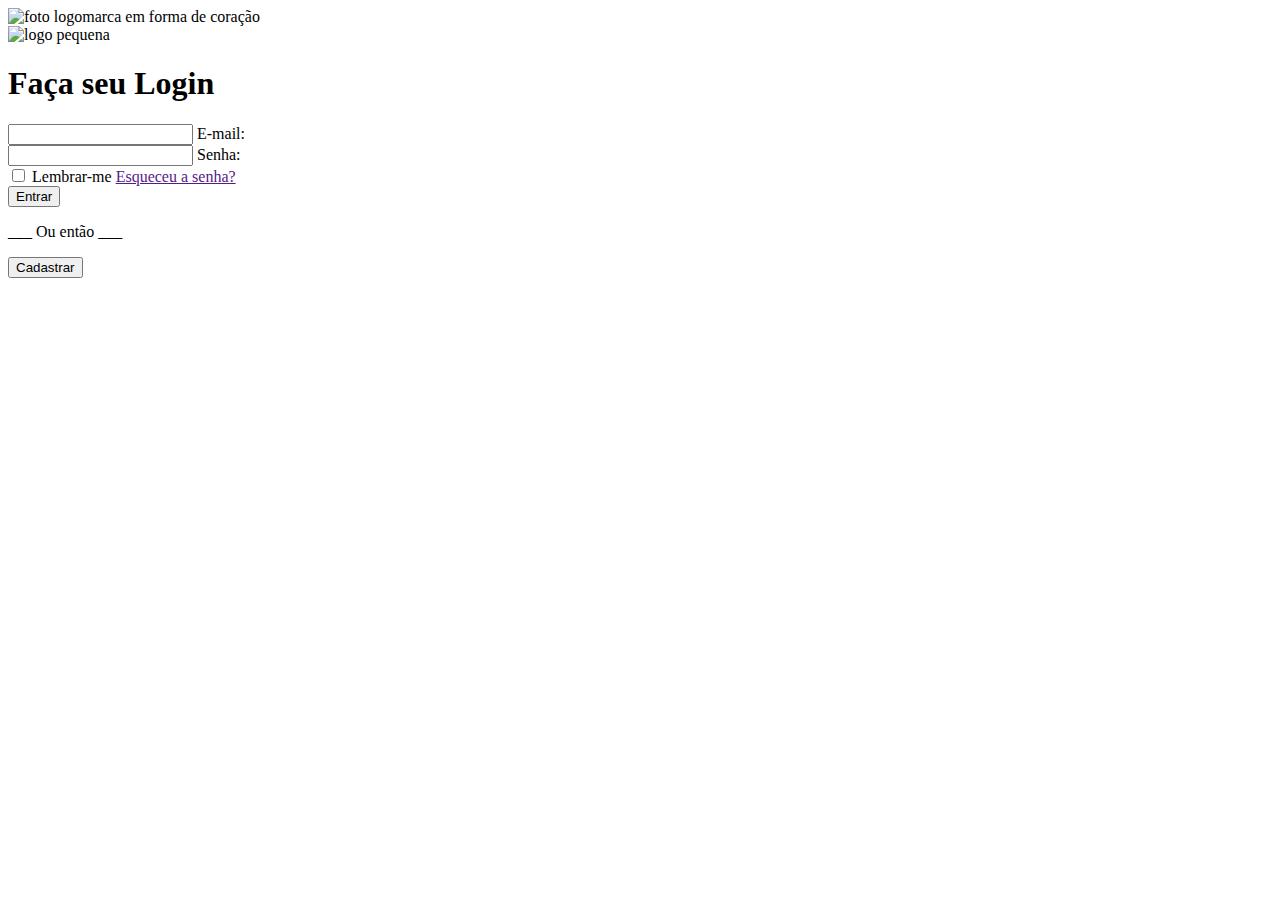
==== index.html @ 3166c552 "Correção para se adaptar ao vercel, cadastro professor falta botão" ====
<!DOCTYPE html>
<html lang="en">
  <head>
    <meta charset="UTF-8" />
    <meta name="viewport" content="width=device-width, initial-scale=1.0" />
    <link rel="stylesheet" href="../emocionometro/CSS/index.css" />
    <link rel="stylesheet" href="https://fonts.googleapis.com/css2?family=Nunito+Sans:opsz,wght@6..12,200;6..12,400&family=Nunito:wght@300&family=Poppins:wght@100&family=Roboto:wght@100&display=swap" rel="stylesheet" />
    <title>LOGIN</title>
  </head>
  <body>
    <div class="principalLogin">
      <div class="esquerdaLogin">
        <div class="imagem">
          <img src="../emocionometro/IMG/fotologin.png" alt="foto logomarca em forma de coração" />
        </div>
      </div>

      <div class="direitaLogin">
        <div class="loginTodo">
          <div class="logopequena">
            <img src="../emocionometro/IMG/logopequeno.png" alt="logo pequena" />
          </div>

          <div class="campos">
            <h1>Faça seu Login</h1>
            <form id="meuFormulario" action="">
                <div class="textBox">
                    <input
                        type="email"
                        placeholder=" "
                        name="email"
                        id="email"
                        required
                    />
                    <label for="email">E-mail:</label>
                </div>
        
                <div class="textBox">
                    <input
                        type="password"
                        placeholder=" "
                        name="senha"
                        id="senha"
                        required
                    />
                    <label for="senha">Senha:</label>
                    
                </div>
            </form>
        </div>
        

        <div class="campoOutros">
          <div class="lembrarText">
              <input type="checkbox" name="lembrar" id="lembrar" />
              <label for="lembrar">Lembrar-me</label>
              <a href="" class="esqueceuSenha">Esqueceu a senha?</a>
          </div>
      </div>
      
            <div class="submit-button">
              <button id="redirecionarBotao" type="submit" class="entrar">Entrar</button>
            </div>

            <div class="textAbaixo">
              <p> ___ Ou então ___ </p>

            </div>

            <div class="cadastro">
              <button type="submit" class="cadastrar">Cadastrar</button>
            </div>
          </div>
        </div>
      </div>

      <script src="../emocionometro/SCRIPT/index.js"></script>
  </body>
  
</html>
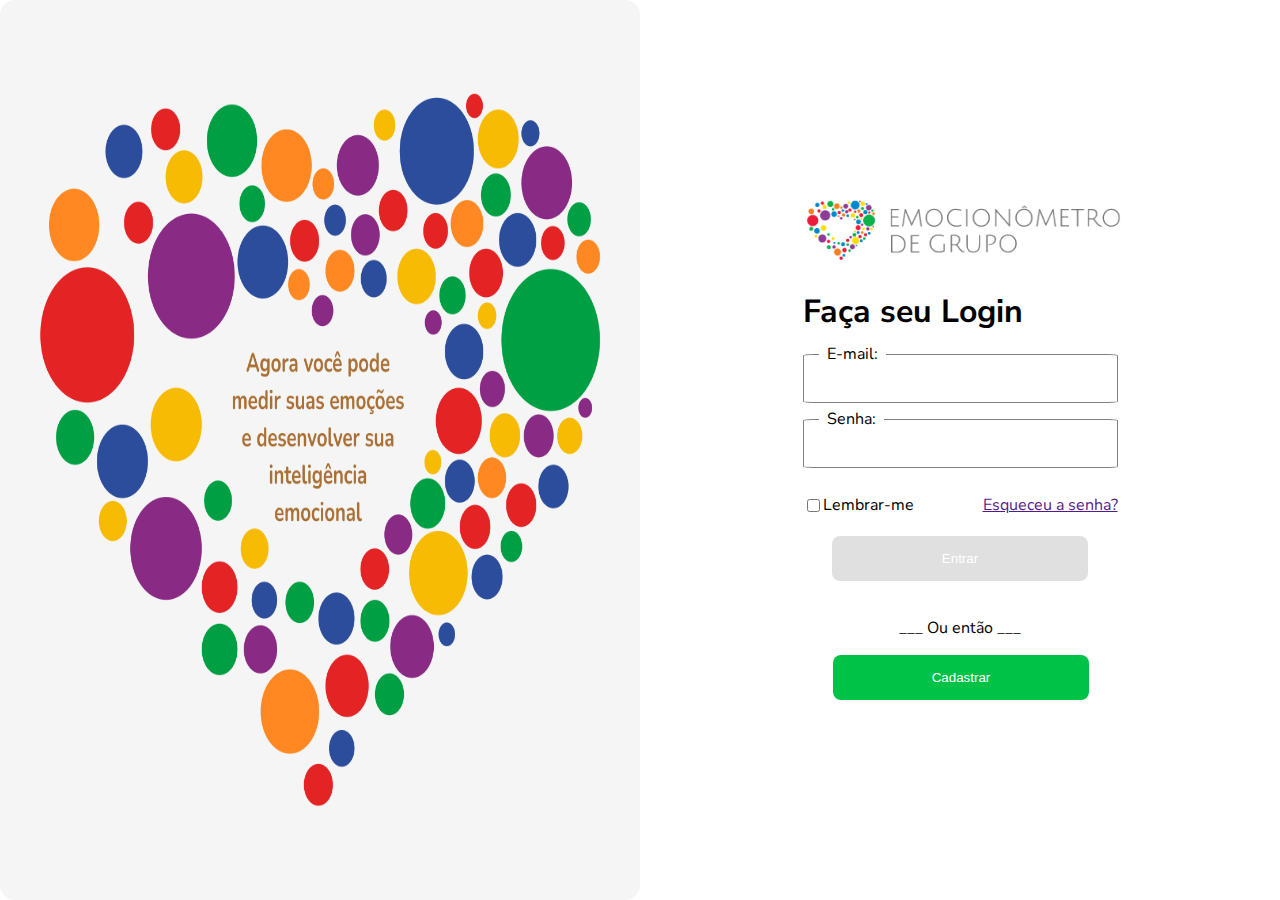
==== commit fa9b79a3: "Alteracao de pastas" ====
--- a/index.html
+++ b/index.html
@@ -3,7 +3,7 @@
   <head>
     <meta charset="UTF-8" />
     <meta name="viewport" content="width=device-width, initial-scale=1.0" />
-    <link rel="stylesheet" href="../emocionometro/CSS/index.css" />
+    <link rel="stylesheet" href="./CSS/index.css" />
     <link rel="stylesheet" href="https://fonts.googleapis.com/css2?family=Nunito+Sans:opsz,wght@6..12,200;6..12,400&family=Nunito:wght@300&family=Poppins:wght@100&family=Roboto:wght@100&display=swap" rel="stylesheet" />
     <title>LOGIN</title>
   </head>
@@ -11,14 +11,14 @@
     <div class="principalLogin">
       <div class="esquerdaLogin">
         <div class="imagem">
-          <img src="../emocionometro/IMG/fotologin.png" alt="foto logomarca em forma de coração" />
+          <img src="./IMG/fotologin.png" alt="foto logomarca em forma de coração" />
         </div>
       </div>
 
       <div class="direitaLogin">
         <div class="loginTodo">
           <div class="logopequena">
-            <img src="../emocionometro/IMG/logopequeno.png" alt="logo pequena" />
+            <img src="./IMG/logopequeno.png" alt="logo pequena" />
           </div>
 
           <div class="campos">
@@ -74,7 +74,7 @@
         </div>
       </div>
 
-      <script src="../emocionometro/SCRIPT/index.js"></script>
+      <script src="./SCRIPT/index.js"></script>
   </body>
   
 </html>
--- a/CSS/index.css
+++ b/CSS/index.css
@@ -0,0 +1,160 @@
+body {
+  font-family: "Nunito", sans-serif;
+  margin: 0;
+  display: flex;
+}
+
+.principalLogin {
+  width: 100vw;
+  height: 100vh;
+  display: flex;
+  justify-content: center;
+  align-items: center;
+}
+
+.esquerdaLogin img {
+  width: 50vw;
+  height: 100vh;
+  display: flex;
+  background-color: whitesmoke;
+  border-radius: 15px;
+}
+
+.direitaLogin {
+  width: 50vw;
+  height: 50vh;
+  display: flex;
+  flex-direction: column;
+  justify-content: center;
+  align-items: center;
+}
+
+.logopequena {
+  width: 315px;
+}
+
+.campos {
+  padding: 0px;
+  width: 100%;
+  height: auto;
+  margin-bottom: 10px;
+  display: flex;
+  flex-direction: column;
+}
+
+.campos form {
+  display: flex;
+  flex-direction: column;
+}
+
+.campoOutros {
+  display: flex;
+  flex-direction: column;
+}
+
+.campos h1 {
+  font-family: "Nunito Sans", sans-serif;
+  display: flex;
+  justify-content: left;
+}
+
+.entrar {
+  background-color: #e0e0e0;
+  color: white;
+  border: 0;
+  width: 20vw;
+  height: 5vh;
+  border-radius: 8px;
+  display: flex;
+  align-items: center;
+  justify-content: center;
+}
+
+.submit-button {
+  padding: 20px;
+  display: flex;
+  align-items: center;
+  justify-content: center;
+}
+
+.textBox {
+  position: relative;
+  margin-bottom: 1rem;
+}
+
+.textBox input {
+  box-sizing: border-box;
+  width: 100%;
+  border: 1px solid gray;
+  padding: 1rem;
+  border-radius: 3%;
+}
+
+.textBox label {
+  position: absolute;
+  top: 0;
+  left: 1rem;
+  transform: translateY(-50%);
+  background-color: white;
+  padding: 0 0.5rem;
+}
+
+.lembrarText {
+  display: flex;
+  justify-content: space-between;
+  align-items: center;
+}
+
+.esqueceuSenha {
+  margin-left: auto;
+}
+
+.textAbaixo {
+  display: flex;
+  align-items: center;
+  justify-content: center;
+}
+
+.cadastro {
+  display: flex;
+  align-items: center;
+  justify-content: center;
+  padding-left: 2px;
+}
+
+.cadastrar {
+  background-color: #00c247;
+  color: white;
+  border: 0;
+  width: 20vw;
+  height: 5vh;
+  border-radius: 8px;
+  display: flex;
+  align-items: center;
+  justify-content: center;
+}
+
+@media only screen and (max-width: 950px) {
+  .direitaLogin {
+    width: 80%;
+  }
+}
+
+@media only screen and (max-width: 600px) {
+  .principalLogin {
+    flex-direction: column;
+    background-color: whitesmoke;
+  }
+  .esquerdaLogin {
+    display: none;
+  }
+
+  .direitaLogin {
+    max-width: 400px;
+    display: flex;
+    align-items: center;
+    justify-content: center;
+    width: 100%;
+    height: auto;
+  }
+}
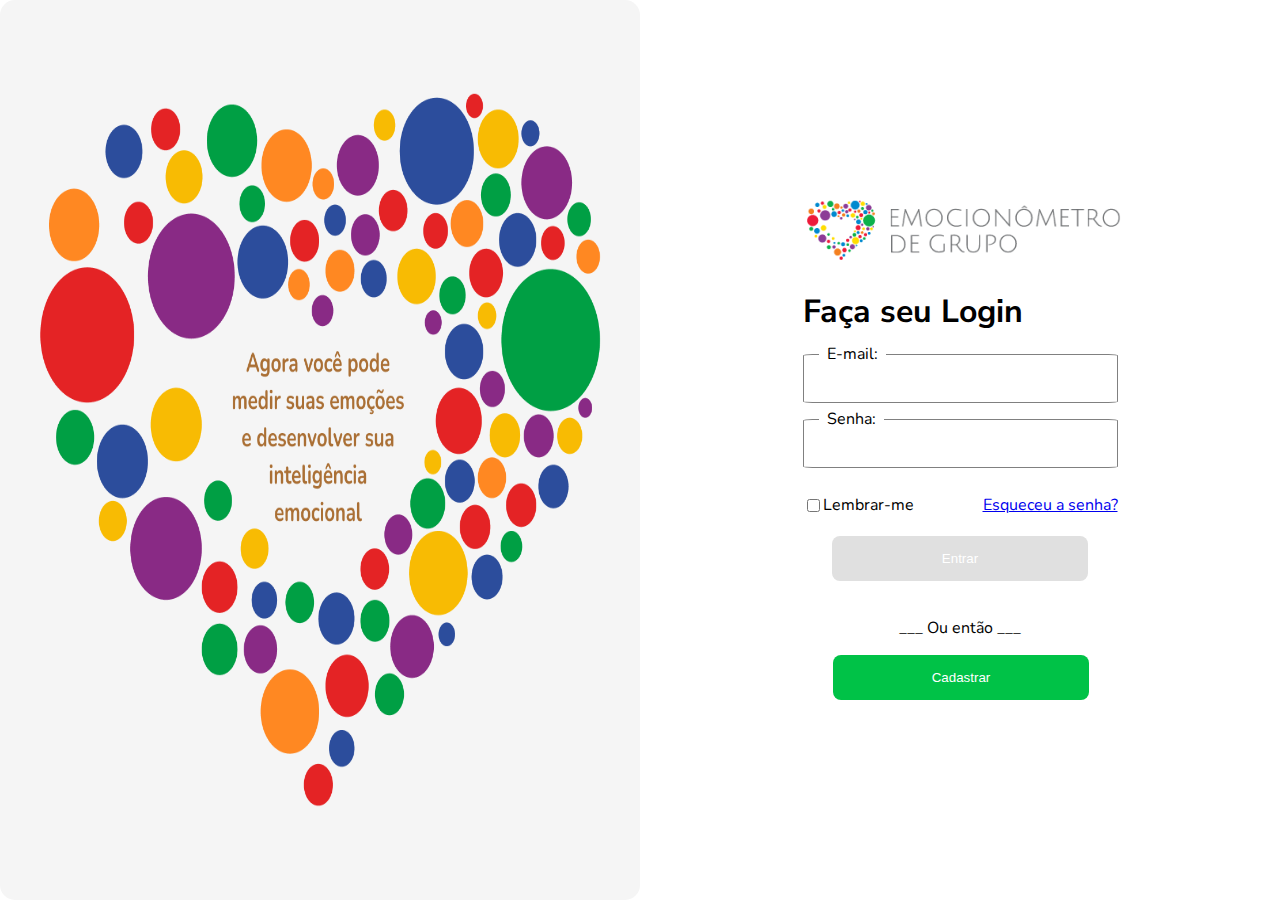
==== commit fd1c8f1c: "teste deploy" ====
--- a/index.html
+++ b/index.html
@@ -54,7 +54,7 @@
           <div class="lembrarText">
               <input type="checkbox" name="lembrar" id="lembrar" />
               <label for="lembrar">Lembrar-me</label>
-              <a href="" class="esqueceuSenha">Esqueceu a senha?</a>
+              <a href="#" class="esqueceuSenha">Esqueceu a senha?</a>
           </div>
       </div>
       
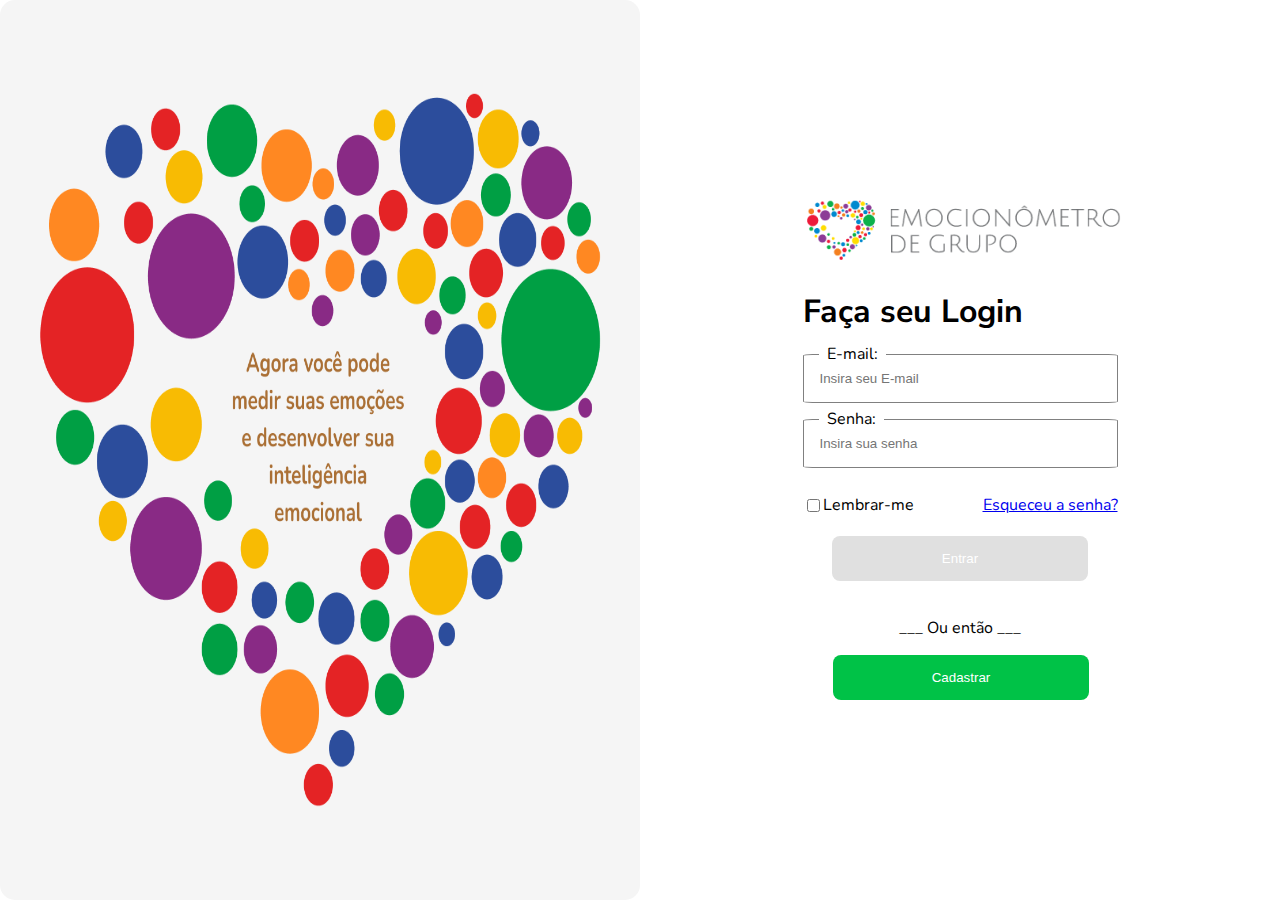
==== commit f1317b9c: "Melhoria visual pág emocionomentro e inicio" ====
--- a/index.html
+++ b/index.html
@@ -27,7 +27,7 @@
                 <div class="textBox">
                     <input
                         type="email"
-                        placeholder=" "
+                        placeholder="Insira seu E-mail"
                         name="email"
                         id="email"
                         required
@@ -38,12 +38,16 @@
                 <div class="textBox">
                     <input
                         type="password"
-                        placeholder=" "
+                        placeholder="Insira sua senha"
                         name="senha"
                         id="senha"
                         required
                     />
-                    <label for="senha">Senha:</label>
+                    <label for="senha" >Senha:</label>
+                    <i class="fas fa-eye" id="togglePassword" onclick="togglePasswordVisibility('senha', 'togglePassword')"></i>
+
+
+                    
                     
                 </div>
             </form>
@@ -74,7 +78,7 @@
         </div>
       </div>
 
-      <script src="./SCRIPT/index.js"></script>
+      <script src="SCRIPT/index.js"></script>
   </body>
   
 </html>
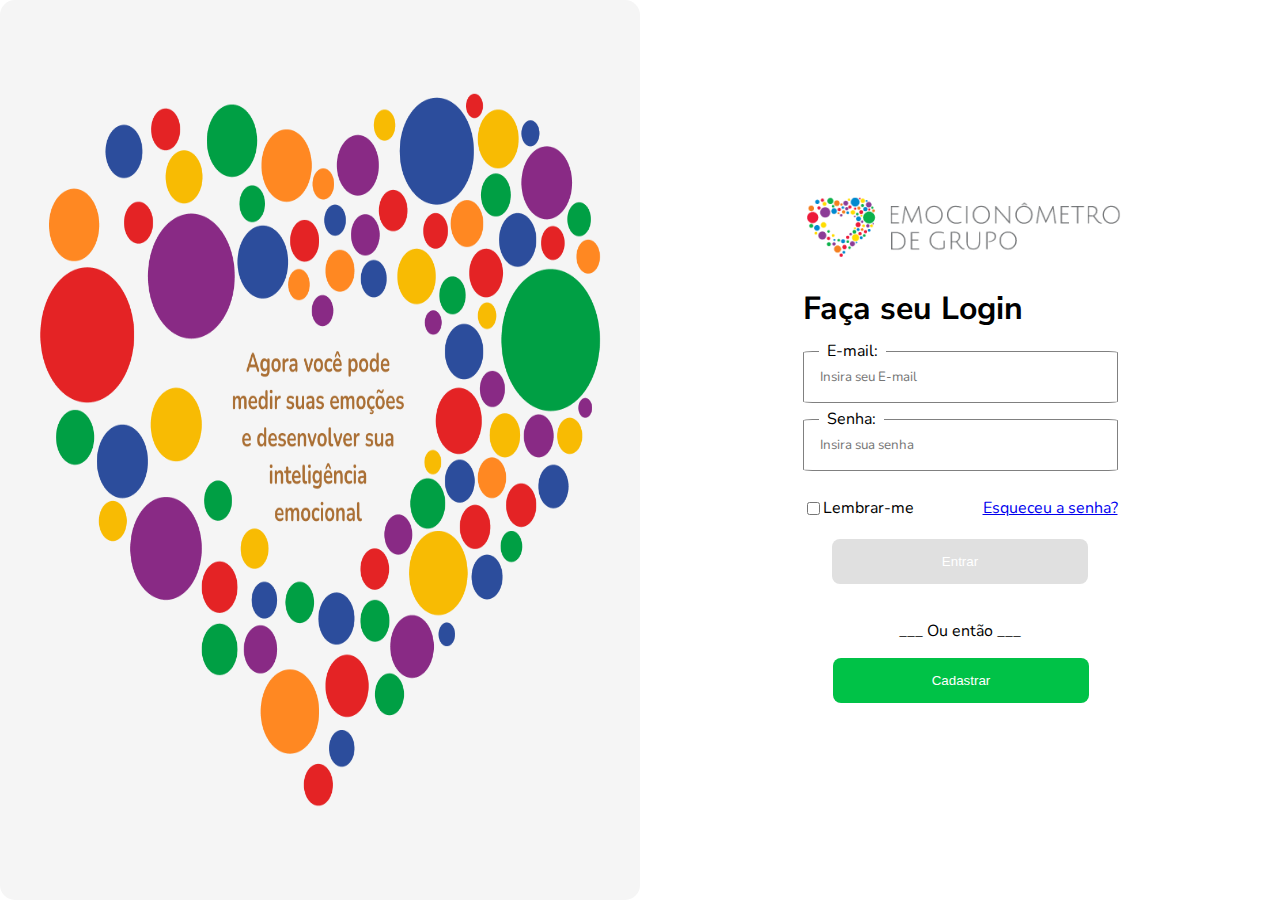
==== commit 360e83fd: "Finalizado cadastrar, editar, remover e pesquisar LOCALHOST" ====
--- a/index.html
+++ b/index.html
@@ -4,14 +4,21 @@
     <meta charset="UTF-8" />
     <meta name="viewport" content="width=device-width, initial-scale=1.0" />
     <link rel="stylesheet" href="./CSS/index.css" />
-    <link rel="stylesheet" href="https://fonts.googleapis.com/css2?family=Nunito+Sans:opsz,wght@6..12,200;6..12,400&family=Nunito:wght@300&family=Poppins:wght@100&family=Roboto:wght@100&display=swap" rel="stylesheet" />
+    <link
+      rel="stylesheet"
+      href="https://fonts.googleapis.com/css2?family=Nunito+Sans:opsz,wght@6..12,200;6..12,400&family=Nunito:wght@300&family=Poppins:wght@100&family=Roboto:wght@100&display=swap"
+      rel="stylesheet"
+    />
     <title>LOGIN</title>
   </head>
   <body>
     <div class="principalLogin">
       <div class="esquerdaLogin">
         <div class="imagem">
-          <img src="./IMG/fotologin.png" alt="foto logomarca em forma de coração" />
+          <img
+            src="./IMG/fotologin.png"
+            alt="foto logomarca em forma de coração"
+          />
         </div>
       </div>
 
@@ -24,61 +31,55 @@
           <div class="campos">
             <h1>Faça seu Login</h1>
             <form id="meuFormulario" action="">
-                <div class="textBox">
-                    <input
-                        type="email"
-                        placeholder="Insira seu E-mail"
-                        name="email"
-                        id="email"
-                        required
-                    />
-                    <label for="email">E-mail:</label>
-                </div>
-        
-                <div class="textBox">
-                    <input
-                        type="password"
-                        placeholder="Insira sua senha"
-                        name="senha"
-                        id="senha"
-                        required
-                    />
-                    <label for="senha" >Senha:</label>
-                    <i class="fas fa-eye" id="togglePassword" onclick="togglePasswordVisibility('senha', 'togglePassword')"></i>
+              <div class="textBox">
+                <input
+                  type="email"
+                  placeholder="Insira seu E-mail"
+                  name="email"
+                  id="email"
+                  required
+                />
+                <label for="email">E-mail:</label>
+              </div>
 
+              <div class="textBox">
+                <input
+                  type="password"
+                  placeholder="Insira sua senha"
+                  name="senha"
+                  id="senha"
+                  required
+                />
+                <label for="senha">Senha:</label>
+              </div>
+            </form>
+          </div>
 
-                    
-                    
-                </div>
-            </form>
-        </div>
-        
-
-        <div class="campoOutros">
-          <div class="lembrarText">
+          <div class="campoOutros">
+            <div class="lembrarText">
               <input type="checkbox" name="lembrar" id="lembrar" />
               <label for="lembrar">Lembrar-me</label>
               <a href="#" class="esqueceuSenha">Esqueceu a senha?</a>
+            </div>
           </div>
-      </div>
-      
-            <div class="submit-button">
-              <button id="redirecionarBotao" type="submit" class="entrar">Entrar</button>
-            </div>
 
-            <div class="textAbaixo">
-              <p> ___ Ou então ___ </p>
+          <div class="botaoInicio" id="botaoInicioId">
+            <button id="redirecionarBotao" type="submit" class="entrar">
+              Entrar
+            </button>
+          </div>
 
-            </div>
+          <div class="textAbaixo">
+            <p>___ Ou então ___</p>
+          </div>
 
-            <div class="cadastro">
-              <button type="submit" class="cadastrar">Cadastrar</button>
-            </div>
+          <div class="cadastro">
+            <button type="submit" class="cadastrar">Cadastrar</button>
           </div>
         </div>
       </div>
+    </div>
 
-      <script src="SCRIPT/index.js"></script>
+    <script src="SCRIPT/index.js"></script>
   </body>
-  
 </html>
--- a/CSS/index.css
+++ b/CSS/index.css
@@ -70,7 +70,11 @@
   justify-content: center;
 }
 
-.submit-button {
+.entrar.preenchido {
+  background-color: #00c247;
+}
+
+.botaoInicio {
   padding: 20px;
   display: flex;
   align-items: center;
@@ -97,6 +101,14 @@
   transform: translateY(-50%);
   background-color: white;
   padding: 0 0.5rem;
+}
+
+input#email {
+  font-family: 'Nunito';
+}
+
+input#senha {
+  font-family: 'Nunito';
 }
 
 .lembrarText {
